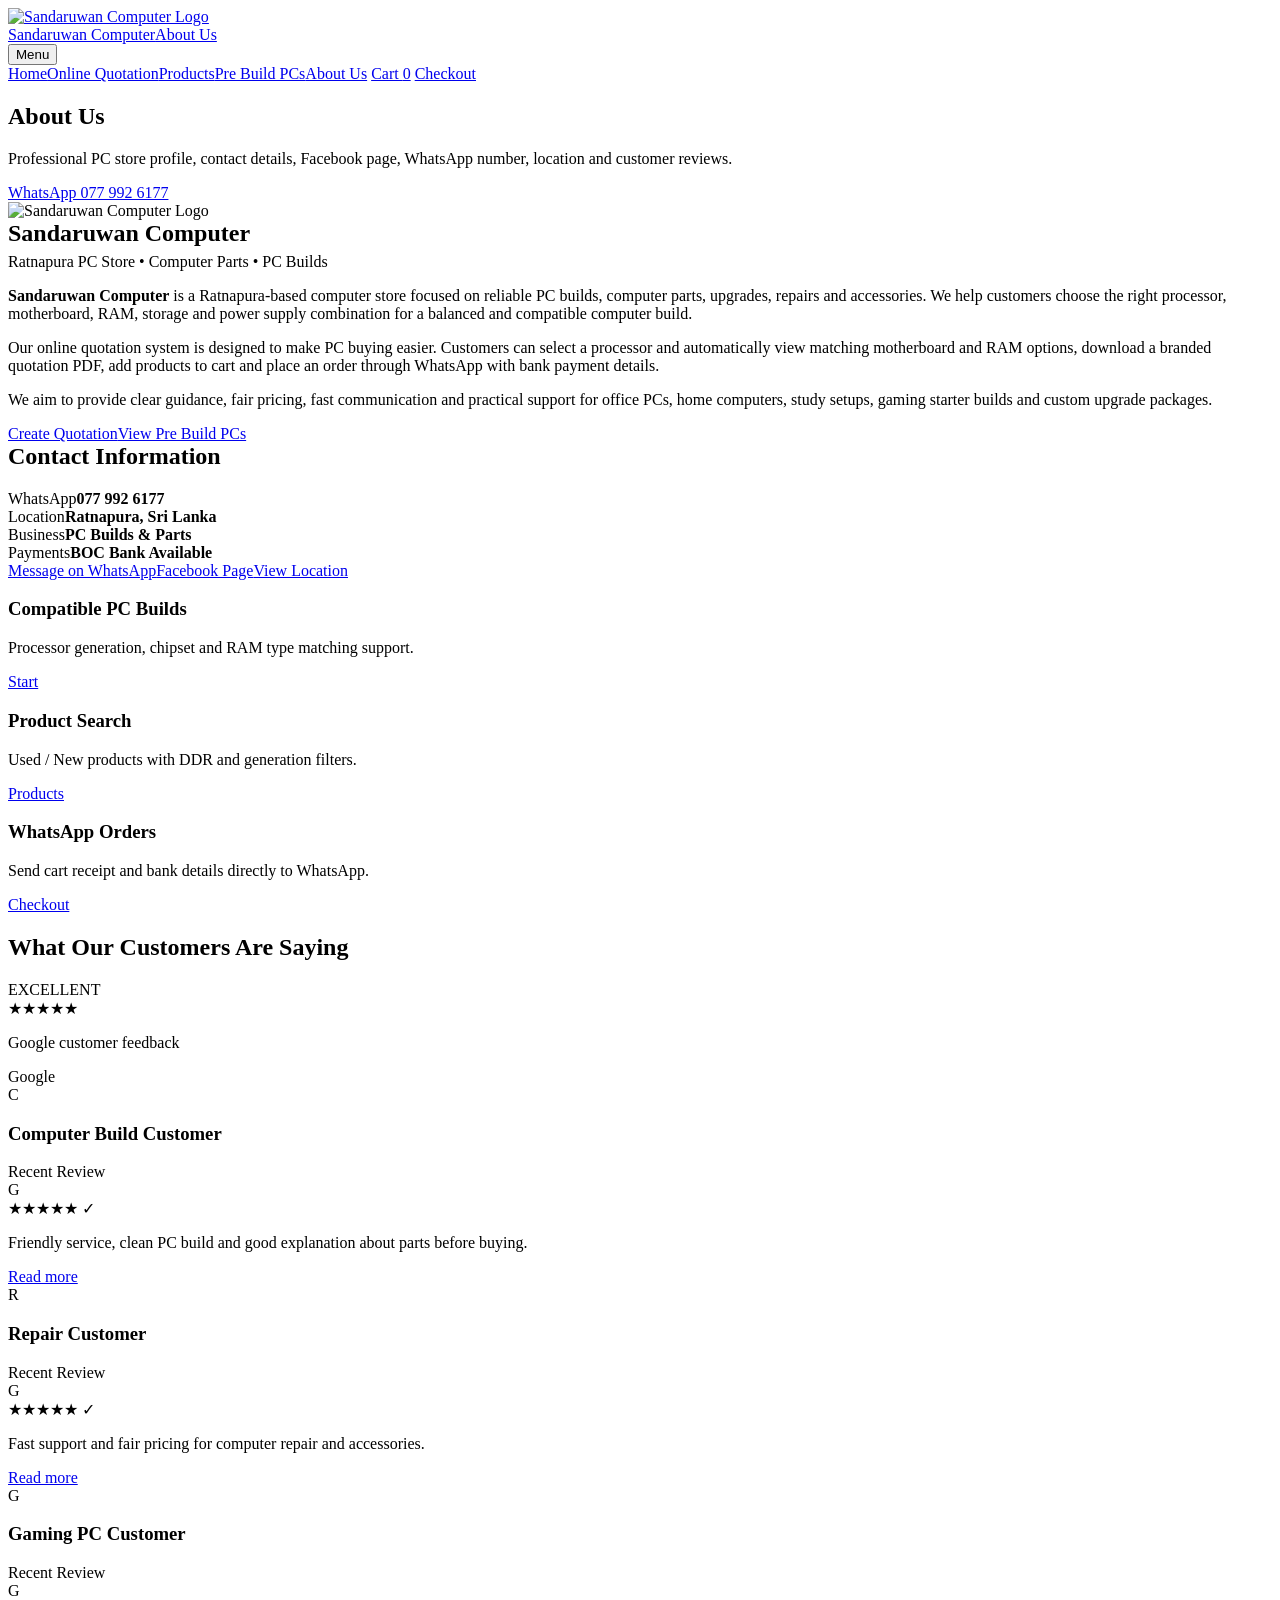
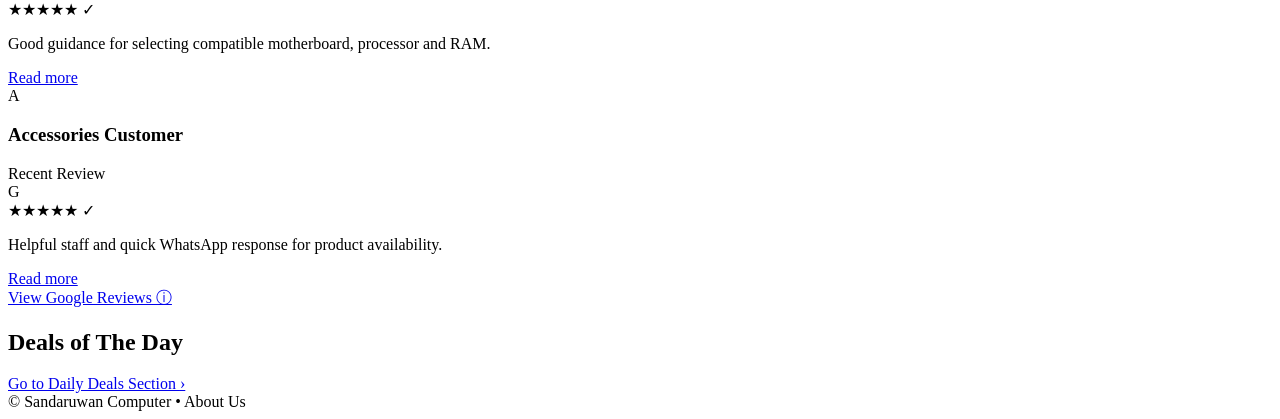
==== about.html @ b0e7aeb6 "Add files via upload" ====
<!doctype html>
<html lang="en"><head><meta charset="utf-8"><meta name="viewport" content="width=device-width, initial-scale=1"><title>About Us | Sandaruwan Computer</title><link rel="icon" href="assets/img/logo.jpg"><link rel="stylesheet" href="assets/css/style.css"></head>
<body data-page="about">
  <header class="navbar">
    <div class="container nav-wrap">
      <a class="brand" href="index.html" aria-label="Sandaruwan Computer Home">
        <img class="logo" src="assets/img/logo.jpg" alt="Sandaruwan Computer Logo">
        <div class="brand-title">Sandaruwan Computer<span>About Us</span></div>
      </a>
      <button class="btn btn-ghost btn-small mobile-menu" id="mobileMenuBtn">Menu</button>
      <nav class="nav-links" id="navLinks">
        <a href="index.html" class="">Home</a><a href="quotation.html" class="">Online Quotation</a><a href="products.html" class="">Products</a><a href="prebuild.html" class="">Pre Build PCs</a><a href="about.html" class="active">About Us</a>
        <a href="cart.html" class="cart-pill">Cart <span class="cart-count" data-cart-count>0</span></a>
        <a href="checkout.html" class="">Checkout</a>
      </nav>
    </div>
  </header>
  <main>
    <section class="page-hero"><div class="container page-title"><div><h1><span class="title-gradient">About Us</span></h1><p>Professional PC store profile, contact details, Facebook page, WhatsApp number, location and customer reviews.</p></div><a class="btn btn-whatsapp" href="https://wa.me/94779926177" target="_blank" rel="noopener">WhatsApp 077 992 6177</a></div></section>
    <section class="section"><div class="container about-layout">
      <div class="card"><div class="about-profile"><img src="assets/img/logo.jpg" alt="Sandaruwan Computer Logo"><div><h2 style="margin:0">Sandaruwan Computer</h2><p class="muted" style="margin:6px 0 0">Ratnapura PC Store • Computer Parts • PC Builds</p></div></div><div class="about-copy"><p><strong>Sandaruwan Computer</strong> is a Ratnapura-based computer store focused on reliable PC builds, computer parts, upgrades, repairs and accessories. We help customers choose the right processor, motherboard, RAM, storage and power supply combination for a balanced and compatible computer build.</p><p>Our online quotation system is designed to make PC buying easier. Customers can select a processor and automatically view matching motherboard and RAM options, download a branded quotation PDF, add products to cart and place an order through WhatsApp with bank payment details.</p><p>We aim to provide clear guidance, fair pricing, fast communication and practical support for office PCs, home computers, study setups, gaming starter builds and custom upgrade packages.</p></div><div class="action-row"><a class="btn btn-primary" href="quotation.html">Create Quotation</a><a class="btn btn-ghost" href="prebuild.html">View Pre Build PCs</a></div></div>
      <div class="card bank-card"><h2 style="margin-top:0">Contact Information</h2><div class="bank-list"><div class="bank-line"><span>WhatsApp</span><b>077 992 6177</b></div><div class="bank-line"><span>Location</span><b>Ratnapura, Sri Lanka</b></div><div class="bank-line"><span>Business</span><b>PC Builds & Parts</b></div><div class="bank-line"><span>Payments</span><b>BOC Bank Available</b></div></div><div class="action-row"><a class="btn btn-whatsapp" href="https://wa.me/94779926177" target="_blank" rel="noopener">Message on WhatsApp</a><a class="btn btn-ghost" data-config-link="facebookUrl" href="#">Facebook Page</a><a class="btn btn-ghost" data-config-link="locationUrl" href="#">View Location</a></div></div>
    </div></section>
    <section class="section-tight"><div class="container contact-grid"><div class="contact-card"><h3>Compatible PC Builds</h3><p>Processor generation, chipset and RAM type matching support.</p><a class="btn btn-small btn-primary" href="quotation.html">Start</a></div><div class="contact-card"><h3>Product Search</h3><p>Used / New products with DDR and generation filters.</p><a class="btn btn-small btn-ghost" href="products.html">Products</a></div><div class="contact-card"><h3>WhatsApp Orders</h3><p>Send cart receipt and bank details directly to WhatsApp.</p><a class="btn btn-small btn-whatsapp" href="checkout.html">Checkout</a></div></div></section>
    <section class="review-showcase" id="reviews">
      <div class="container">
        <div class="review-title-line"></div>
        <h2 class="review-title">What Our Customers Are Saying</h2>
        <div class="review-title-line"></div>
        <div class="google-review-widget">
          <div class="rating-summary">
            <div>
              <div class="rating-word">EXCELLENT</div>
              <div class="big-stars" aria-label="5 star rating">★★★★★</div>
              <p>Google customer feedback</p>
              <div class="google-logo"><span>G</span><span>o</span><span>o</span><span>g</span><span>l</span><span>e</span></div>
            </div>
          </div>
          <div class="review-track" id="reviewTrack">
            <article class="review-card"><div class="review-head"><div class="avatar">C</div><div><h3>Computer Build Customer</h3><span>Recent Review</span></div><div class="g-mark">G</div></div><div class="review-stars">★★★★★ <span>✓</span></div><p>Friendly service, clean PC build and good explanation about parts before buying.</p><a data-config-link="reviewUrl" href="#">Read more</a></article>
            <article class="review-card"><div class="review-head"><div class="avatar">R</div><div><h3>Repair Customer</h3><span>Recent Review</span></div><div class="g-mark">G</div></div><div class="review-stars">★★★★★ <span>✓</span></div><p>Fast support and fair pricing for computer repair and accessories.</p><a data-config-link="reviewUrl" href="#">Read more</a></article>
            <article class="review-card"><div class="review-head"><div class="avatar">G</div><div><h3>Gaming PC Customer</h3><span>Recent Review</span></div><div class="g-mark">G</div></div><div class="review-stars">★★★★★ <span>✓</span></div><p>Good guidance for selecting compatible motherboard, processor and RAM.</p><a data-config-link="reviewUrl" href="#">Read more</a></article>
            <article class="review-card"><div class="review-head"><div class="avatar">A</div><div><h3>Accessories Customer</h3><span>Recent Review</span></div><div class="g-mark">G</div></div><div class="review-stars">★★★★★ <span>✓</span></div><p>Helpful staff and quick WhatsApp response for product availability.</p><a data-config-link="reviewUrl" href="#">Read more</a></article>
          </div>
        </div>
        <div class="review-bottom-row"><a class="verified-badge" data-config-link="reviewUrl" href="#">View Google Reviews ⓘ</a></div>
        <div class="daily-deals-row"><h2>Deals of The Day</h2><a href="products.html">Go to Daily Deals Section <span>›</span></a></div>
      </div>
    </section>
  </main>
  <footer class="footer"><div class="container">© Sandaruwan Computer • About Us</div></footer>
  <div class="toast" id="toast"></div>
  <script src="assets/js/config.js"></script><script src="assets/js/app.js"></script>
</body></html>
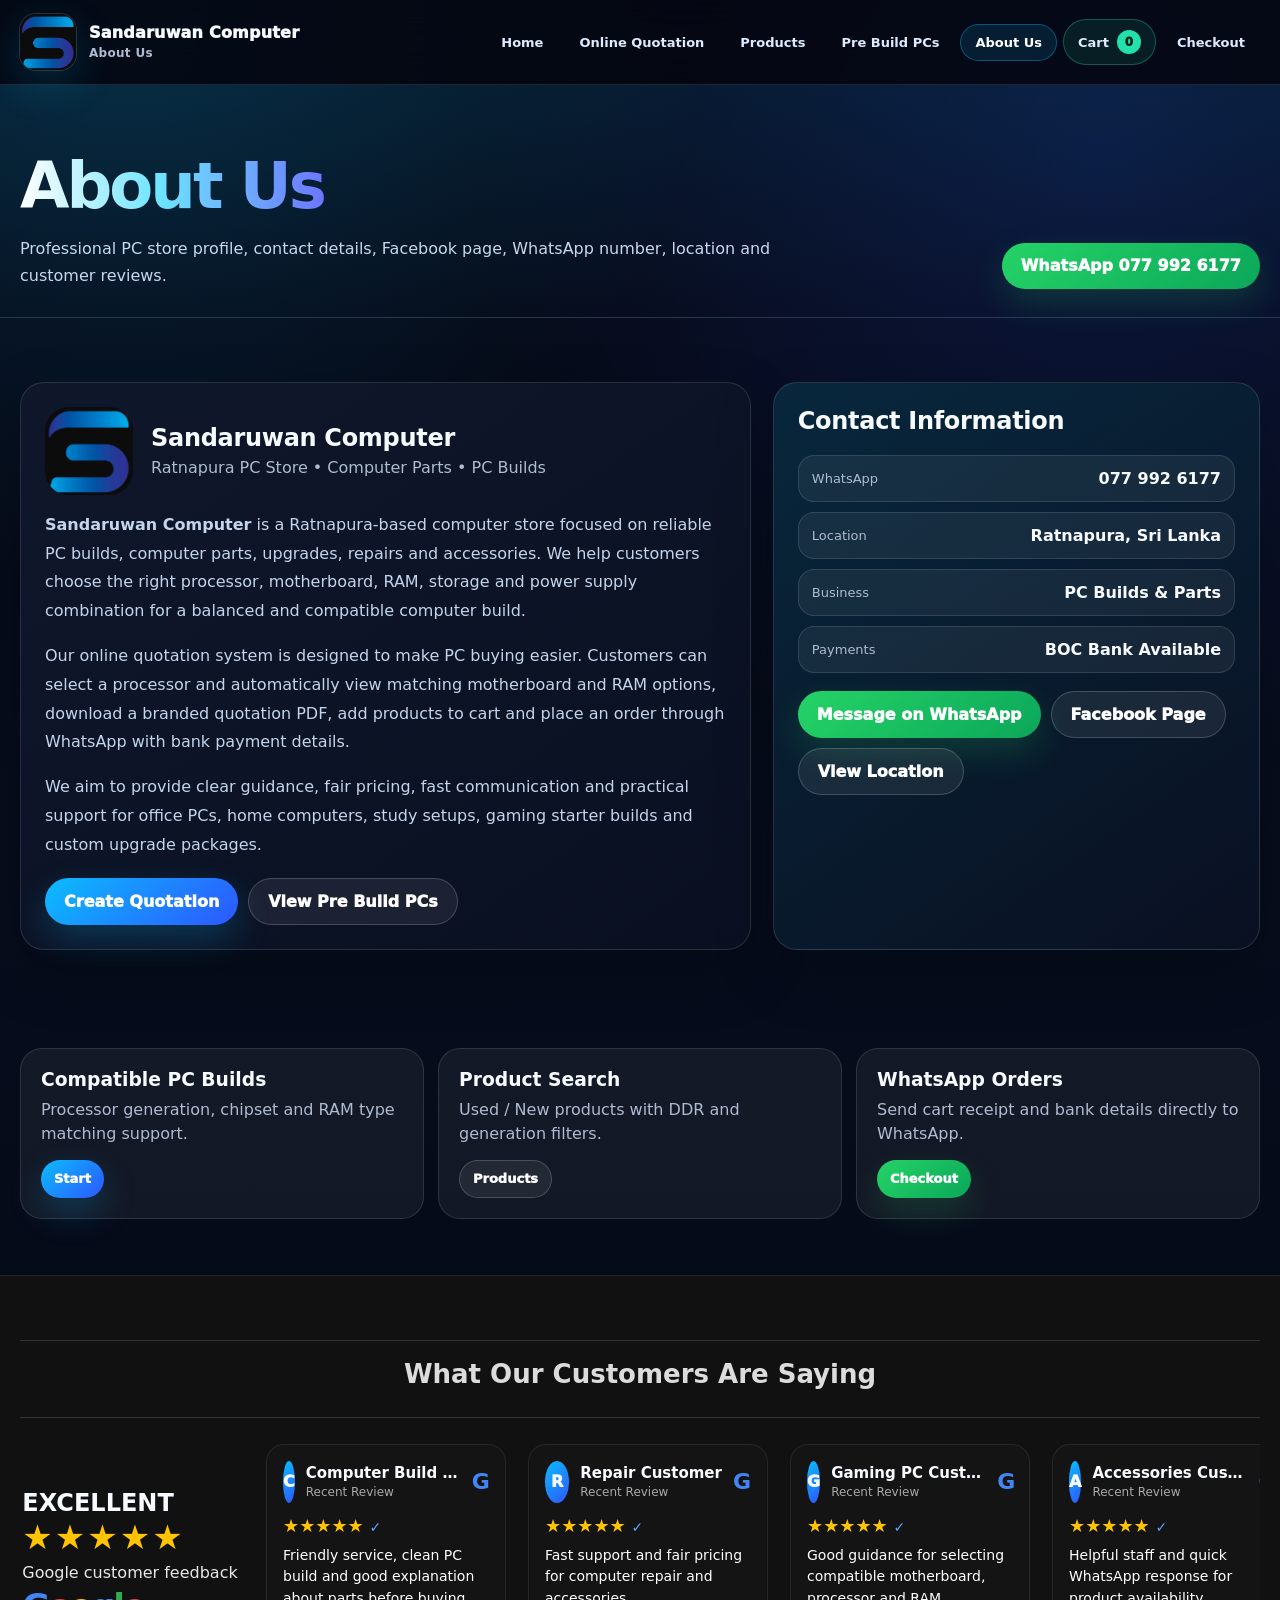
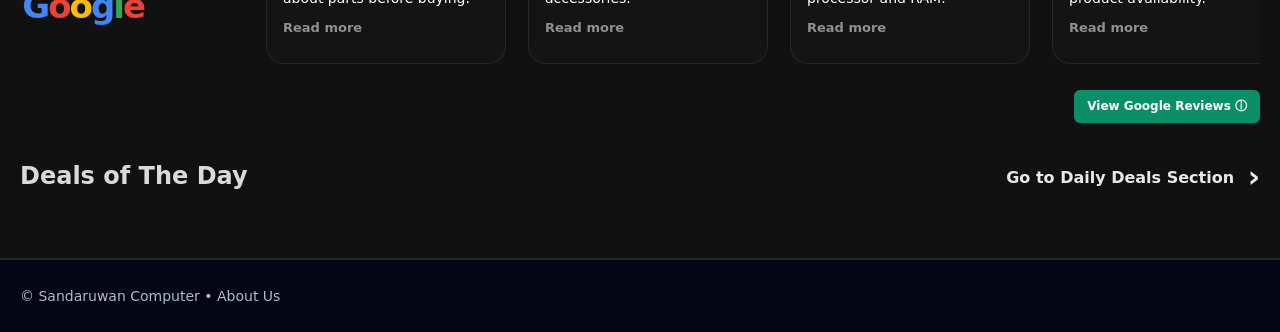
==== commit c3a8e7cc: "Add files via upload" ====
--- a/about.html
+++ b/about.html
@@ -50,5 +50,5 @@
   </main>
   <footer class="footer"><div class="container">© Sandaruwan Computer • About Us</div></footer>
   <div class="toast" id="toast"></div>
-  <script src="assets/js/config.js"></script><script src="assets/js/app.js"></script>
+  <script src="assets/js/config.js?v=22"></script><script src="assets/js/app.js?v=22"></script>
 </body></html>
--- a/assets/css/style.css
+++ b/assets/css/style.css
@@ -0,0 +1,431 @@
+:root{
+  --bg:#050814;
+  --bg2:#081125;
+  --panel:#10182c;
+  --panel2:#0e1c36;
+  --text:#f7fbff;
+  --muted:#aebbd0;
+  --soft:#dbeaff;
+  --line:rgba(255,255,255,.12);
+  --line2:rgba(255,255,255,.18);
+  --brand:#0bbcff;
+  --brand2:#2d57ff;
+  --brand3:#20e2aa;
+  --gold:#ffc83d;
+  --whatsapp:#25d366;
+  --danger:#ff5c78;
+  --radius:24px;
+  --shadow:0 24px 70px rgba(0,0,0,.42);
+}
+*{box-sizing:border-box}
+html{scroll-behavior:smooth}
+body{
+  margin:0;
+  font-family:Inter,ui-sans-serif,system-ui,-apple-system,BlinkMacSystemFont,"Segoe UI",Arial,sans-serif;
+  color:var(--text);
+  background:
+    radial-gradient(circle at 10% 0%,rgba(11,188,255,.14),transparent 26%),
+    radial-gradient(circle at 86% 8%,rgba(45,87,255,.16),transparent 30%),
+    linear-gradient(180deg,#050814 0%,#070d1d 45%,#040713 100%);
+  min-height:100vh;
+}
+a{color:inherit;text-decoration:none}
+button,input,select,textarea{font:inherit}
+img{display:block;max-width:100%}
+.container{width:min(1240px,calc(100% - 36px));margin-inline:auto}
+
+.navbar{
+  position:sticky;top:0;z-index:60;
+  background:rgba(5,8,18,.86);
+  backdrop-filter:blur(18px);
+  border-bottom:1px solid var(--line);
+}
+.nav-wrap{height:84px;display:flex;align-items:center;justify-content:space-between;gap:22px}
+.brand{display:flex;align-items:center;gap:13px;min-width:245px}
+.logo{width:56px;height:56px;object-fit:cover;border-radius:16px;box-shadow:0 0 0 1px rgba(255,255,255,.14),0 14px 42px rgba(11,188,255,.18)}
+.brand-title{font-weight:950;letter-spacing:.2px;line-height:1.05}
+.brand-title span{display:block;margin-top:5px;color:var(--muted);font-size:12px;font-weight:800;letter-spacing:.3px}
+.nav-links{display:flex;align-items:center;justify-content:flex-end;gap:6px;flex-wrap:wrap}
+.nav-links a{padding:10px 14px;border-radius:999px;font-size:13px;font-weight:900;color:#deebff;border:1px solid transparent;transition:.2s ease}
+.nav-links a:hover,.nav-links a.active{background:rgba(11,188,255,.12);border-color:rgba(11,188,255,.36);color:#fff}
+.cart-pill{display:inline-flex!important;align-items:center;gap:8px;background:rgba(32,226,170,.10)!important;border-color:rgba(32,226,170,.32)!important}
+.cart-count{display:inline-grid;place-items:center;min-width:24px;height:24px;padding:0 6px;border-radius:999px;background:var(--brand3);color:#052019;font-weight:950;font-size:12px}
+.mobile-menu{display:none!important}
+
+.btn{display:inline-flex;align-items:center;justify-content:center;gap:9px;min-height:46px;padding:13px 19px;border:0;border-radius:999px;color:#fff;font-weight:950;white-space:nowrap;cursor:pointer;transition:.18s ease}
+.btn:hover{transform:translateY(-1px)}
+.btn-primary{background:linear-gradient(135deg,var(--brand),var(--brand2));box-shadow:0 14px 34px rgba(11,188,255,.22)}
+.btn-ghost{background:rgba(255,255,255,.07);border:1px solid var(--line2)}
+.btn-whatsapp{background:linear-gradient(135deg,var(--whatsapp),#0ba75a);box-shadow:0 14px 34px rgba(37,211,102,.18)}
+.btn-danger{background:rgba(255,92,120,.14);border:1px solid rgba(255,92,120,.36);color:#ffe0e6}
+.btn-small{min-height:38px;padding:9px 13px;font-size:13px}
+
+.hero{padding:72px 0 48px;overflow:hidden;position:relative;background:linear-gradient(100deg,rgba(11,188,255,.09),rgba(45,87,255,.08) 45%,rgba(7,12,28,0) 70%)}
+.hero:before{content:"";position:absolute;right:-160px;bottom:-170px;width:520px;height:520px;border-radius:50%;background:rgba(11,188,255,.09);filter:blur(30px)}
+.hero-grid{position:relative;display:grid;grid-template-columns:minmax(0,1fr) 470px;gap:52px;align-items:center}
+.eyebrow{display:inline-flex;align-items:center;gap:8px;color:#ccf7ff;background:rgba(11,188,255,.10);border:1px solid rgba(11,188,255,.32);border-radius:999px;padding:9px 14px;font-weight:950;font-size:13px}
+.hero h1,.page-title h1{margin:20px 0 18px;font-size:clamp(44px,6.3vw,82px);line-height:.93;letter-spacing:-3px}
+.title-gradient{background:linear-gradient(90deg,#fff 0%,#6de4ff 46%,#6c76ff 100%);-webkit-background-clip:text;background-clip:text;color:transparent}
+.lead{max-width:690px;margin:0;color:#c6d7ee;font-size:17px;line-height:1.82}
+.hero-actions{display:flex;flex-wrap:wrap;gap:13px;margin-top:30px}
+
+.prebuild-showcase{display:block;position:relative;min-height:500px;border-radius:32px;padding:18px;overflow:hidden;background:linear-gradient(145deg,rgba(18,30,58,.88),rgba(8,13,30,.9));border:1px solid var(--line2);box-shadow:var(--shadow)}
+.prebuild-showcase:after{content:"";position:absolute;inset:0;background:radial-gradient(circle at 80% 15%,rgba(11,188,255,.18),transparent 36%);pointer-events:none}
+.prebuild-slide{position:absolute;inset:18px;opacity:0;transform:scale(.985);transition:opacity .45s ease,transform .45s ease;border-radius:26px;overflow:hidden;background:#0b1428;border:1px solid rgba(255,255,255,.13)}
+.prebuild-slide.active{opacity:1;transform:scale(1)}
+.prebuild-slide img{width:100%;height:100%;object-fit:cover;opacity:.9}
+.prebuild-caption{position:absolute;left:0;right:0;bottom:0;padding:28px;background:linear-gradient(180deg,transparent,rgba(2,6,16,.94));z-index:2}
+.prebuild-caption small{display:inline-flex;margin-bottom:8px;padding:6px 10px;border-radius:999px;background:rgba(11,188,255,.16);border:1px solid rgba(11,188,255,.36);color:#c9f7ff;font-weight:950;letter-spacing:.5px}
+.prebuild-caption h2{margin:0 0 7px;font-size:34px;letter-spacing:-1px}.prebuild-caption p{margin:0;color:#d5e7ff;line-height:1.55}
+.slide-dots{position:absolute;right:34px;bottom:28px;display:flex;gap:8px;z-index:5}.slide-dot{width:9px;height:9px;border-radius:50%;background:rgba(255,255,255,.36)}.slide-dot.active{width:30px;border-radius:999px;background:linear-gradient(90deg,var(--brand),#7ce9ff)}
+
+.wide-banner-section{padding:30px 0 18px}
+.wide-banner-carousel{position:relative;aspect-ratio:21/9;min-height:unset;width:100%;border-radius:30px;overflow:hidden;border:1px solid var(--line2);box-shadow:0 22px 64px rgba(0,0,0,.26);background:#081122}
+.wide-banner-slide{position:absolute;inset:0;opacity:0;transition:opacity .55s ease;display:block}.wide-banner-slide.active{opacity:1}
+.wide-banner-slide img{width:100%;height:100%;object-fit:cover;object-position:center}
+.wide-banner-actions{position:absolute;left:38px;bottom:32px;z-index:3;display:flex;gap:12px;flex-wrap:wrap}.wide-dots{left:auto;right:38px;bottom:34px}
+
+.section{padding:64px 0}.section-tight{padding:34px 0 56px}
+.page-hero{padding:52px 0 28px;background:linear-gradient(180deg,rgba(11,188,255,.08),transparent);border-bottom:1px solid var(--line)}
+.page-title{display:flex;align-items:flex-end;justify-content:space-between;gap:22px}.page-title h1{font-size:clamp(38px,5vw,64px)}.page-title p{max-width:780px;margin:0;color:#c7d8ee;line-height:1.7}
+.panel,.card{background:linear-gradient(145deg,rgba(16,24,44,.95),rgba(10,17,34,.94));border:1px solid var(--line);border-radius:var(--radius);box-shadow:0 22px 60px rgba(0,0,0,.22)}
+.card{padding:24px}.card h2,.card h3{letter-spacing:-.3px}.muted{color:var(--muted)}
+.section-head{display:flex;align-items:flex-end;justify-content:space-between;gap:20px;margin-bottom:26px}.section-head h2{font-size:clamp(30px,4vw,44px);margin:0 0 8px;letter-spacing:-1.2px}.section-head p{margin:0;color:var(--muted);line-height:1.7;max-width:650px}
+
+.toolbar{display:grid;grid-template-columns:1.45fr repeat(4,minmax(148px,1fr));gap:12px;background:rgba(255,255,255,.045);border:1px solid var(--line);border-radius:24px;padding:16px;margin-bottom:24px}
+.input,select,textarea{width:100%;border:1px solid var(--line2);background:#0c1428;color:#f7fbff;border-radius:16px;padding:13px 14px;outline:none}
+.input:focus,select:focus,textarea:focus{border-color:rgba(11,188,255,.62);box-shadow:0 0 0 4px rgba(11,188,255,.10)}
+label{display:block;margin-bottom:8px;color:#cbdcf4;font-size:13px;font-weight:900}.product-head-row{display:flex;align-items:center;justify-content:space-between;gap:14px;margin-bottom:18px}.result-count{color:var(--muted);font-weight:850}
+.product-grid,.prebuild-grid{display:grid;grid-template-columns:repeat(4,minmax(0,1fr));gap:18px}.prebuild-grid{grid-template-columns:repeat(3,minmax(0,1fr))}
+.product-card,.prebuild-card{padding:0;overflow:hidden}.product-img-wrap,.prebuild-img{height:188px;position:relative;background:#0c152a;overflow:hidden}.prebuild-img{height:240px}.product-img-wrap img,.prebuild-img img{width:100%;height:100%;object-fit:cover;opacity:.93}.product-img-wrap:after,.prebuild-img:after{content:"";position:absolute;inset:0;background:linear-gradient(180deg,transparent,rgba(0,0,0,.58))}.tag-row{position:absolute;left:12px;right:12px;bottom:12px;z-index:1;display:flex;gap:7px;flex-wrap:wrap}.tag{display:inline-flex;align-items:center;padding:6px 9px;border-radius:999px;background:rgba(255,255,255,.14);border:1px solid rgba(255,255,255,.2);backdrop-filter:blur(10px);font-size:11px;font-weight:950;color:#fff}.tag.new{background:rgba(32,226,170,.16);border-color:rgba(32,226,170,.38)}.tag.used{background:rgba(255,200,61,.16);border-color:rgba(255,200,61,.34)}
+.product-body,.prebuild-body{padding:18px}.product-body h3,.prebuild-body h3{margin:0 0 10px;font-size:18px}.meta{display:flex;gap:6px;flex-wrap:wrap}.meta span{display:inline-flex;padding:5px 8px;border-radius:999px;background:rgba(255,255,255,.07);border:1px solid var(--line);color:#bfd0e8;font-size:12px;font-weight:800}.price{margin:16px 0 5px;color:#fff;font-size:23px;font-weight:950}.stock{color:#a9b8d0;font-size:13px;font-weight:800}.product-actions{display:flex;gap:9px;flex-wrap:wrap;margin-top:16px}
+.spec-list{display:grid;gap:8px;margin:14px 0;color:#bfd0e8;font-size:14px}.spec-list span{display:flex;gap:8px;align-items:flex-start}.spec-list span:before{content:"✓";color:var(--brand3);font-weight:950}
+.quote-layout{display:grid;grid-template-columns:minmax(0,1.25fr) minmax(360px,.75fr);gap:22px;align-items:start}.checkout-layout{display:grid;grid-template-columns:minmax(0,.9fr) minmax(360px,1.1fr);gap:22px;align-items:start}.quote-form{display:grid;grid-template-columns:repeat(2,minmax(0,1fr));gap:14px}.field.wide{grid-column:1/-1}.compat-box{padding:15px;border-radius:18px;background:rgba(11,188,255,.09);border:1px solid rgba(11,188,255,.24);color:#d5ecff;line-height:1.55}.warn-box{background:rgba(255,200,61,.08);border-color:rgba(255,200,61,.25)}
+.table-wrap{overflow:auto;border:1px solid var(--line);border-radius:18px}table{width:100%;border-collapse:collapse;min-width:520px}th,td{text-align:left;padding:13px 14px;border-bottom:1px solid var(--line);vertical-align:top}th{color:#d6e8ff;background:rgba(255,255,255,.055);font-size:13px}tr:last-child td{border-bottom:0}.total-row{display:flex;align-items:center;justify-content:space-between;gap:15px;margin-top:18px;padding:18px;border-radius:20px;background:linear-gradient(90deg,rgba(11,188,255,.14),rgba(32,226,170,.10));border:1px solid var(--line2)}.total-row strong{font-size:25px}.action-row,.cart-actions{display:flex;gap:10px;flex-wrap:wrap;margin-top:18px}.cart-product{display:flex;align-items:center;gap:12px}.cart-product img{width:60px;height:60px;object-fit:cover;border-radius:14px;border:1px solid var(--line)}.qty-input{max-width:92px}.empty-state{text-align:center;padding:34px;color:var(--muted)}
+.bank-card{background:linear-gradient(145deg,rgba(8,41,62,.95),rgba(10,17,34,.95))}.bank-list{display:grid;gap:10px}.bank-line{display:flex;align-items:center;justify-content:space-between;gap:14px;padding:13px;border-radius:16px;background:rgba(255,255,255,.06);border:1px solid var(--line)}.bank-line span{color:var(--muted);font-size:13px}.receipt{white-space:pre-wrap;font-family:ui-monospace,SFMono-Regular,Menlo,Monaco,Consolas,monospace;background:#060a15;border:1px dashed rgba(255,255,255,.25);border-radius:16px;padding:16px;color:#dcecff;line-height:1.6}
+.review-showcase{padding:64px 0;background:#111;border-top:1px solid rgba(255,255,255,.08);border-bottom:1px solid rgba(255,255,255,.08)}.review-title{text-align:center;margin:0 0 28px;color:#dcdcdc;font-size:26px}.review-title-line{height:1px;background:rgba(255,255,255,.14);margin:0 0 18px}.review-title-line:last-of-type{margin:18px 0 28px}.google-review-widget{display:grid;grid-template-columns:220px minmax(0,1fr);gap:26px;align-items:center}.rating-summary{min-height:190px;display:grid;place-items:center}.rating-word{font-size:24px;font-weight:900}.big-stars{color:#ffc400;font-size:34px;letter-spacing:2px}.rating-summary p{margin:6px 0 4px;color:#e8e8e8}.google-logo{font-size:34px;font-weight:700;letter-spacing:-2px}.google-logo span:nth-child(1){color:#4285f4}.google-logo span:nth-child(2){color:#ea4335}.google-logo span:nth-child(3){color:#fbbc04}.google-logo span:nth-child(4){color:#4285f4}.google-logo span:nth-child(5){color:#34a853}.google-logo span:nth-child(6){color:#ea4335}.review-track{display:grid;grid-auto-flow:column;grid-auto-columns:minmax(240px,1fr);gap:22px;overflow-x:auto;padding:8px 6px 16px;scroll-snap-type:x mandatory}.review-track::-webkit-scrollbar{height:8px}.review-track::-webkit-scrollbar-thumb{background:rgba(255,255,255,.22);border-radius:99px}.review-card{scroll-snap-align:start;min-height:220px;background:#141414;border:1px solid rgba(255,255,255,.08);border-radius:18px;padding:16px}.review-head{display:flex;align-items:center;gap:11px}.avatar{width:42px;height:42px;border-radius:50%;display:grid;place-items:center;background:linear-gradient(135deg,var(--brand),var(--brand2));font-weight:950}.review-head h3{margin:0;font-size:15px;white-space:nowrap;overflow:hidden;text-overflow:ellipsis;max-width:155px}.review-head span{display:block;color:#a9a9a9;font-size:12px;margin-top:3px}.g-mark{margin-left:auto;font-size:22px;font-weight:900;color:#4285f4}.review-stars{margin:12px 0 9px;color:#ffc400;font-size:18px}.review-stars span{color:#58a6ff;font-size:14px}.review-card p{margin:0;color:#fff;line-height:1.55;font-size:14px}.review-card a{display:inline-block;margin-top:10px;color:#909090;font-weight:800;font-size:13px}.review-bottom-row{display:flex;justify-content:flex-end;margin-top:10px}.verified-badge{background:#0b8f68;color:#fff;border-radius:6px;padding:8px 13px;font-size:12px;font-weight:900}.daily-deals-row{display:flex;align-items:center;justify-content:space-between;gap:15px;margin-top:36px}.daily-deals-row h2{margin:0;color:#dadada;font-size:24px}.daily-deals-row a{color:#e9e9e9;font-weight:800}.daily-deals-row span{font-size:30px;vertical-align:-4px;margin-left:8px}
+.map-card{display:grid;grid-template-columns:minmax(0,.9fr) minmax(320px,1.1fr);gap:20px}.map-box{min-height:250px;display:grid;place-items:center;text-align:center;background:linear-gradient(135deg,rgba(11,188,255,.15),rgba(45,87,255,.10)),radial-gradient(circle at 70% 30%,rgba(32,226,170,.18),transparent 30%);border:1px solid var(--line2);border-radius:var(--radius);box-shadow:var(--shadow);font-size:24px;font-weight:950;line-height:1.4}
+.about-layout{display:grid;grid-template-columns:minmax(0,1.2fr) minmax(320px,.8fr);gap:22px}.about-profile{display:flex;gap:18px;align-items:center}.about-profile img{width:88px;height:88px;border-radius:24px;object-fit:cover}.about-copy{color:#c4d4ec;line-height:1.8}.contact-grid{display:grid;grid-template-columns:repeat(3,minmax(0,1fr));gap:14px}.contact-card{padding:20px;border-radius:22px;background:rgba(255,255,255,.055);border:1px solid var(--line)}.contact-card h3{margin:0 0 8px}.contact-card p{margin:0 0 14px;color:var(--muted);line-height:1.5}
+.footer{border-top:1px solid var(--line);padding:28px 0;color:var(--muted);font-size:14px}.toast{position:fixed;left:50%;bottom:26px;transform:translate(-50%,20px);opacity:0;pointer-events:none;background:#101b31;border:1px solid var(--line2);border-radius:999px;padding:12px 18px;color:#fff;box-shadow:var(--shadow);z-index:80;transition:.2s ease}.toast.show{opacity:1;transform:translate(-50%,0)}
+
+@media (max-width:1050px){
+  .hero-grid,.quote-layout,.checkout-layout,.map-card,.about-layout{grid-template-columns:1fr}.hero{padding-top:48px}.prebuild-showcase{min-height:430px}.toolbar{grid-template-columns:1fr 1fr}.product-grid,.prebuild-grid{grid-template-columns:repeat(2,minmax(0,1fr))}.google-review-widget{grid-template-columns:1fr}.rating-summary{place-items:start}.wide-banner-carousel{aspect-ratio:21/9}.nav-wrap{height:auto;min-height:82px;align-items:flex-start;padding:14px 0}.brand{padding-top:3px}.mobile-menu{display:inline-flex!important}.nav-links{display:none;position:absolute;left:18px;right:18px;top:82px;background:#071022;border:1px solid var(--line);border-radius:22px;padding:12px;box-shadow:var(--shadow)}.nav-links.open{display:flex}.nav-links a{flex:1 1 auto;text-align:center}}
+@media (max-width:680px){
+  .container{width:min(100% - 24px,1240px)}.hero h1,.page-title h1{letter-spacing:-1.5px}.hero-grid{gap:28px}.prebuild-showcase{min-height:360px}.wide-banner-carousel{aspect-ratio:16/9}.wide-banner-actions{left:16px;bottom:16px}.wide-dots{right:16px;bottom:22px}.quote-form,.toolbar,.product-grid,.prebuild-grid,.contact-grid{grid-template-columns:1fr}.page-title{align-items:flex-start;flex-direction:column}.product-img-wrap{height:210px}.prebuild-img{height:210px}.section{padding:42px 0}.google-review-widget{gap:12px}.review-track{grid-auto-columns:82%}.map-box{min-height:190px}.about-profile{align-items:flex-start}.daily-deals-row{align-items:flex-start;flex-direction:column}.hero-actions,.action-row,.cart-actions{width:100%}.hero-actions .btn,.action-row .btn,.cart-actions .btn{flex:1 1 auto}.brand{min-width:auto}.brand-title{font-size:14px}.logo{width:50px;height:50px}}
+/* Wide banner image sizing for 21:9 generated banners */
+@media (max-width:680px){
+  .wide-banner-slide img{object-fit:cover;object-position:center}
+}
+
+/* Product details popup + Product Manager updates */
+.product-card,.prebuild-card{cursor:pointer;transition:transform .18s ease,border-color .18s ease}.product-card:hover,.prebuild-card:hover{transform:translateY(-3px);border-color:rgba(11,188,255,.36)}
+body.modal-open{overflow:hidden}.product-modal{position:fixed;inset:0;z-index:200;display:none;align-items:center;justify-content:center;padding:24px}.product-modal.open{display:flex}.product-modal-backdrop{position:absolute;inset:0;background:rgba(0,0,0,.74);backdrop-filter:blur(12px)}.product-modal-card{position:relative;width:min(1040px,100%);max-height:min(88vh,820px);overflow:auto;border-radius:30px;background:linear-gradient(145deg,rgba(16,24,44,.98),rgba(7,13,28,.98));border:1px solid rgba(255,255,255,.18);box-shadow:0 38px 110px rgba(0,0,0,.6)}.product-modal-close{position:sticky;top:14px;float:right;margin:14px 14px 0 0;z-index:3;width:44px;height:44px;border-radius:50%;border:1px solid rgba(255,255,255,.18);background:rgba(255,255,255,.08);color:#fff;font-size:28px;line-height:1;cursor:pointer}.product-modal-grid{display:grid;grid-template-columns:minmax(320px,.92fr) minmax(0,1.08fr);gap:0;min-height:520px}.product-modal-image{background:radial-gradient(circle at 50% 20%,rgba(11,188,255,.18),transparent 42%),#071022;display:grid;place-items:center;padding:26px}.product-modal-image img{width:100%;height:100%;max-height:620px;object-fit:contain;border-radius:22px}.product-modal-info{padding:34px}.modal-tag-row{display:flex;flex-wrap:wrap;gap:8px;margin-bottom:15px}.product-modal-info h2{font-size:clamp(30px,4vw,52px);line-height:.98;letter-spacing:-1.8px;margin:0 0 16px}.product-modal-price{font-size:32px;font-weight:950;color:#fff;margin:0 0 14px;background:linear-gradient(90deg,#fff,#74e8ff);-webkit-background-clip:text;background-clip:text;color:transparent}.product-modal-description{color:#cbdcf4;line-height:1.75;margin:0 0 18px}.product-detail-list{display:grid;grid-template-columns:repeat(2,minmax(0,1fr));gap:10px;margin:18px 0}.product-detail-list div{padding:14px;border:1px solid rgba(255,255,255,.12);border-radius:18px;background:rgba(255,255,255,.055)}.product-detail-list span{display:block;color:var(--muted);font-size:12px;font-weight:900;margin-bottom:5px}.product-detail-list b{font-size:14px}.product-modal-order{margin-top:20px;padding:16px;border-radius:22px;background:rgba(11,188,255,.08);border:1px solid rgba(11,188,255,.22)}.modal-qty-row{display:flex;gap:12px;align-items:center}.modal-qty-row .input{max-width:120px}.modal-specs{margin-bottom:18px}.toolbar{grid-template-columns:1.35fr repeat(5,minmax(135px,1fr))}
+.admin-layout{display:grid;grid-template-columns:minmax(0,1.25fr) minmax(360px,.75fr);gap:22px;align-items:start}.admin-form-grid{display:grid;grid-template-columns:repeat(2,minmax(0,1fr));gap:14px;margin:14px 0 22px}.admin-form-grid .wide{grid-column:1/-1}.field-hint{margin:8px 0 0;color:var(--muted);font-size:12px;line-height:1.5}.check-field{display:flex;align-items:end}.check-field label{display:flex;gap:10px;align-items:center;margin:0;padding:14px;border:1px solid var(--line2);border-radius:16px;background:#0c1428;width:100%}.check-field input{width:18px;height:18px}.compat-help{padding:14px;border-radius:18px;background:rgba(11,188,255,.08);border:1px solid rgba(11,188,255,.24);color:#d5ecff;line-height:1.6;margin:12px 0 16px}.admin-actions{display:flex;gap:10px;flex-wrap:wrap;margin-top:18px}.admin-actions-vertical{display:grid}.admin-product-list{display:grid;gap:12px;margin-top:18px}.admin-product-item{display:grid;grid-template-columns:64px minmax(0,1fr) auto auto;gap:10px;align-items:center;padding:12px;border:1px solid var(--line);border-radius:18px;background:rgba(255,255,255,.045)}.admin-product-item img{width:64px;height:64px;object-fit:cover;border-radius:14px;background:#071225}.admin-product-item b{display:block;white-space:nowrap;overflow:hidden;text-overflow:ellipsis}.admin-product-item span{display:block;color:var(--muted);font-size:12px;margin-top:4px}
+@media (max-width:1050px){.product-modal-grid,.admin-layout{grid-template-columns:1fr}.toolbar{grid-template-columns:1fr 1fr}.product-detail-list{grid-template-columns:1fr 1fr}.product-modal-card{max-height:92vh}.product-modal-image{min-height:320px}.admin-product-item{grid-template-columns:56px minmax(0,1fr);}.admin-product-item .btn{width:100%}}
+@media (max-width:680px){.product-modal{padding:10px}.product-modal-card{border-radius:22px}.product-modal-grid{min-height:auto}.product-modal-image{min-height:260px;padding:14px}.product-modal-info{padding:22px}.product-detail-list,.admin-form-grid{grid-template-columns:1fr}.modal-qty-row{flex-direction:column;align-items:stretch}.modal-qty-row .input{max-width:100%}.toolbar{grid-template-columns:1fr}}
+
+/* V9 quotation quantities and motherboard RAM slot option */
+.select-qty-row{display:grid;grid-template-columns:minmax(0,1fr) 92px;gap:10px;align-items:center}.quote-qty-input{text-align:center}.quote-cable-grid{display:grid;grid-template-columns:repeat(2,minmax(0,1fr));gap:12px}.quote-cable-item{display:grid;grid-template-columns:auto minmax(0,1fr) 88px;align-items:center;gap:10px;padding:13px;border:1px solid var(--line2);border-radius:18px;background:rgba(255,255,255,.045)}.quote-cable-item input[type="checkbox"]{width:18px;height:18px}.quote-cable-item span{font-weight:850;color:#eef7ff}.slot-radio-grid{display:grid;grid-template-columns:repeat(2,minmax(0,1fr));gap:10px;margin-top:10px}.slot-radio{display:grid;grid-template-columns:auto minmax(0,1fr);grid-template-areas:"check title" "check price";gap:2px 10px;padding:13px;border:1px solid var(--line2);border-radius:18px;background:rgba(255,255,255,.05);cursor:pointer}.slot-radio input{grid-area:check;width:18px;height:18px;margin-top:3px}.slot-radio span{grid-area:title;color:#fff;font-weight:900}.slot-radio b{grid-area:price;color:var(--muted);font-size:12px}.slot-radio:has(input:checked){border-color:rgba(11,188,255,.65);box-shadow:0 0 0 3px rgba(11,188,255,.12);background:rgba(11,188,255,.1)}@media(max-width:680px){.select-qty-row,.quote-cable-grid,.slot-radio-grid{grid-template-columns:1fr}.quote-cable-item{grid-template-columns:auto minmax(0,1fr) 82px}}
+
+/* V12 mobile quotation responsive fix */
+html,body{max-width:100%;overflow-x:hidden}
+.container,.quote-layout,.checkout-layout,.page-title,.card,.panel,.table-wrap{min-width:0}
+.quote-layout > *, .checkout-layout > *{min-width:0;max-width:100%}
+.card{max-width:100%}
+.table-wrap{max-width:100%;overflow-x:auto;-webkit-overflow-scrolling:touch}
+.table-wrap table{width:100%}
+
+@media (max-width:680px){
+  .navbar{overflow:visible}
+  .nav-wrap{min-height:74px;padding:10px 0;align-items:center}
+  .brand{gap:10px;min-width:0;max-width:calc(100% - 112px)}
+  .logo{width:48px;height:48px;border-radius:14px;flex:0 0 auto}
+  .brand-title{font-size:17px;line-height:1.12;white-space:normal}
+  .brand-title span{font-size:13px;margin-top:3px}
+  .mobile-menu{flex:0 0 auto;padding:11px 18px}
+  .nav-links{left:12px;right:12px;top:74px;max-height:calc(100vh - 88px);overflow:auto}
+
+  .page-hero{padding:36px 0 26px}
+  .page-title{gap:18px}
+  .page-title h1{font-size:clamp(36px,11vw,48px);line-height:1.02;letter-spacing:-1px;margin:12px 0 14px}
+  .page-title p{max-width:100%;font-size:16px;line-height:1.65}
+  .page-title .btn{width:100%;justify-content:center}
+
+  .section{padding:30px 0}
+  .quote-layout{display:grid;grid-template-columns:minmax(0,1fr);gap:18px;width:100%}
+  .quote-layout .card{padding:18px;border-radius:22px;width:100%}
+  .quote-layout h2{font-size:clamp(26px,7vw,36px);line-height:1.1;word-break:normal}
+  .quote-form{grid-template-columns:minmax(0,1fr);gap:13px}
+  .field,.field.wide{min-width:0;grid-column:1/-1}
+  .input,select,textarea{min-width:0;width:100%;font-size:16px;border-radius:15px;padding:13px 14px}
+  .field-hint{font-size:12px;line-height:1.45}
+  .compat-box{font-size:14px;line-height:1.55;padding:13px;border-radius:16px}
+
+  .select-qty-row{grid-template-columns:minmax(0,1fr) 78px;gap:8px}
+  .quote-qty-input{padding-left:8px;padding-right:8px;text-align:center}
+  .quote-cable-grid{grid-template-columns:minmax(0,1fr);gap:10px}
+  .quote-cable-item{grid-template-columns:auto minmax(0,1fr) 74px;gap:8px;padding:12px;border-radius:16px}
+  .quote-cable-item span{font-size:14px}
+  .slot-radio-grid{grid-template-columns:minmax(0,1fr);gap:9px}
+
+  #quoteTable{min-width:520px}
+  th,td{padding:11px 12px;font-size:13px}
+  .total-row{padding:15px;align-items:flex-start;flex-direction:column;gap:8px}
+  .total-row strong{font-size:24px}
+  .action-row{display:grid;grid-template-columns:1fr;gap:10px;width:100%}
+  .action-row .btn{width:100%;justify-content:center}
+}
+
+@media (max-width:380px){
+  .container{width:calc(100% - 18px)}
+  .brand-title{font-size:15px}
+  .brand-title span{font-size:12px}
+  .logo{width:44px;height:44px}
+  .mobile-menu{padding:10px 14px}
+  .page-title h1{font-size:34px}
+  .quote-layout .card{padding:15px;border-radius:20px}
+  .select-qty-row{grid-template-columns:minmax(0,1fr) 70px}
+  .quote-cable-item{grid-template-columns:auto minmax(0,1fr);}
+  .quote-cable-item .quote-qty-input{grid-column:1/-1;width:100%;}
+}
+
+/* V13 product page mobile compact layout */
+@media (max-width:680px){
+  body[data-page="products"] .page-hero{padding:28px 0 18px}
+  body[data-page="products"] .page-title h1{font-size:38px;margin:8px 0 10px;line-height:1}
+  body[data-page="products"] .page-title p{font-size:14px;line-height:1.45}
+  body[data-page="products"] .page-title .btn{padding:11px 14px;font-size:13px;border-radius:14px}
+  body[data-page="products"] .section{padding:22px 0 34px}
+  body[data-page="products"] .toolbar{display:grid;grid-template-columns:1fr 1fr;gap:8px;padding:10px;border-radius:18px;margin-bottom:16px}
+  body[data-page="products"] .toolbar #productSearch{grid-column:1/-1}
+  body[data-page="products"] .toolbar .input,
+  body[data-page="products"] .toolbar select{font-size:13px;padding:10px 10px;border-radius:12px;min-height:40px}
+  body[data-page="products"] .product-head-row{margin-bottom:12px;align-items:flex-start}
+  body[data-page="products"] .product-head-row h2{font-size:22px;line-height:1.1}
+  body[data-page="products"] .result-count{font-size:12px;white-space:nowrap;margin-top:4px}
+  body[data-page="products"] .product-grid{grid-template-columns:repeat(2,minmax(0,1fr));gap:10px}
+  body[data-page="products"] .product-card{border-radius:16px;box-shadow:0 12px 28px rgba(0,0,0,.18)}
+  body[data-page="products"] .product-card:hover{transform:none}
+  body[data-page="products"] .product-img-wrap{height:118px}
+  body[data-page="products"] .tag-row{left:6px;right:6px;bottom:6px;gap:4px}
+  body[data-page="products"] .tag{font-size:9px;padding:3px 5px;line-height:1.1}
+  body[data-page="products"] .tag-row .tag:nth-child(n+4){display:none}
+  body[data-page="products"] .product-body{padding:10px}
+  body[data-page="products"] .product-body h3{font-size:13px;line-height:1.22;margin:0 0 7px;display:-webkit-box;-webkit-line-clamp:2;-webkit-box-orient:vertical;overflow:hidden;min-height:32px}
+  body[data-page="products"] .meta{gap:4px;max-height:24px;overflow:hidden}
+  body[data-page="products"] .meta span{font-size:9.5px;padding:3px 5px;line-height:1.1}
+  body[data-page="products"] .meta span:nth-child(n+3){display:none}
+  body[data-page="products"] .price{font-size:16px;margin:8px 0 3px;line-height:1.1}
+  body[data-page="products"] .stock{font-size:10.5px;line-height:1.35;display:-webkit-box;-webkit-line-clamp:2;-webkit-box-orient:vertical;overflow:hidden;min-height:28px}
+  body[data-page="products"] .product-actions{display:grid;grid-template-columns:1fr 1fr;gap:5px;margin-top:9px}
+  body[data-page="products"] .product-actions .btn{padding:8px 5px;font-size:10.5px;border-radius:11px;min-height:34px;white-space:nowrap;justify-content:center}
+  body[data-page="products"] .empty-state{grid-column:1/-1;padding:22px;font-size:14px}
+
+  body[data-page="products"] .product-modal{padding:8px}
+  body[data-page="products"] .product-modal-card{border-radius:18px;max-height:94vh}
+  body[data-page="products"] .product-modal-close{width:38px;height:38px;font-size:24px;margin:10px 10px 0 0}
+  body[data-page="products"] .product-modal-image{min-height:190px;padding:12px}
+  body[data-page="products"] .product-modal-image img{max-height:210px;border-radius:16px}
+  body[data-page="products"] .product-modal-info{padding:18px}
+  body[data-page="products"] .product-modal-info h2{font-size:28px;line-height:1.05;letter-spacing:-.8px}
+  body[data-page="products"] .product-modal-price{font-size:24px}
+  body[data-page="products"] .product-modal-description{font-size:14px;line-height:1.55}
+  body[data-page="products"] .product-detail-list div{padding:10px;border-radius:14px}
+  body[data-page="products"] .product-detail-list b{font-size:13px}
+}
+
+@media (max-width:380px){
+  body[data-page="products"] .container{width:calc(100% - 16px)}
+  body[data-page="products"] .product-grid{gap:8px}
+  body[data-page="products"] .product-img-wrap{height:106px}
+  body[data-page="products"] .product-body{padding:8px}
+  body[data-page="products"] .product-body h3{font-size:12px;min-height:30px}
+  body[data-page="products"] .price{font-size:15px}
+  body[data-page="products"] .stock{font-size:10px}
+  body[data-page="products"] .product-actions .btn{font-size:9.5px;padding:7px 4px}
+}
+
+/* V19 product popup image size fix - desktop + mobile */
+.modal-close{
+  position:sticky;
+  top:12px;
+  float:right;
+  margin:12px 12px 0 0;
+  z-index:5;
+  width:44px;
+  height:44px;
+  border-radius:50%;
+  border:1px solid rgba(255,255,255,.18);
+  background:rgba(255,255,255,.10);
+  color:#fff;
+  font-size:28px;
+  line-height:1;
+  cursor:pointer;
+  backdrop-filter:blur(10px);
+}
+.modal-close:hover{background:rgba(11,188,255,.18)}
+
+.modal-product-view{
+  display:grid;
+  grid-template-columns:minmax(260px,360px) minmax(0,1fr);
+  gap:26px;
+  align-items:start;
+  padding:28px;
+  clear:both;
+}
+
+.modal-product-view > div:first-child:not(:last-child){
+  width:100%;
+  min-height:320px;
+  max-height:420px;
+  display:grid;
+  place-items:center;
+  padding:18px;
+  overflow:hidden;
+  border-radius:24px;
+  background:radial-gradient(circle at 50% 20%,rgba(11,188,255,.18),transparent 44%),#071022;
+  border:1px solid rgba(255,255,255,.12);
+}
+
+.modal-product-img{
+  display:block;
+  width:auto;
+  height:auto;
+  max-width:100%;
+  max-height:360px;
+  object-fit:contain;
+  border-radius:18px;
+  margin-inline:auto;
+}
+
+#prebuildModal .modal-product-view > .modal-product-img{
+  width:100%;
+  max-width:360px;
+  height:320px;
+  max-height:360px;
+  object-fit:contain;
+  padding:18px;
+  border-radius:24px;
+  background:radial-gradient(circle at 50% 20%,rgba(11,188,255,.18),transparent 44%),#071022;
+  border:1px solid rgba(255,255,255,.12);
+}
+
+.modal-product-view h2{
+  margin:10px 0 12px;
+  font-size:clamp(28px,3.4vw,46px);
+  line-height:1.02;
+  letter-spacing:-1.2px;
+  word-break:break-word;
+}
+.modal-product-view .modal-price{
+  font-size:30px;
+  font-weight:950;
+  margin:10px 0 14px;
+  background:linear-gradient(90deg,#fff,#74e8ff);
+  -webkit-background-clip:text;
+  background-clip:text;
+  color:transparent;
+}
+.modal-tags{display:flex;flex-wrap:wrap;gap:7px;margin:14px 0}
+.modal-info-grid{
+  display:grid;
+  grid-template-columns:repeat(2,minmax(0,1fr));
+  gap:10px;
+  margin:14px 0;
+}
+.modal-info-grid > div{
+  padding:12px;
+  border-radius:16px;
+  border:1px solid rgba(255,255,255,.12);
+  background:rgba(255,255,255,.055);
+}
+.modal-info-grid b{display:block;margin-bottom:5px;color:#fff}
+.modal-info-grid span{color:var(--muted);font-size:13px}
+.modal-field{margin:14px 0}
+.modal-cart-row{display:flex;gap:10px;align-items:center;margin-top:16px;flex-wrap:wrap}
+.modal-cart-row .qty-input{max-width:110px}
+
+@media (max-width:760px){
+  .product-modal{
+    padding:8px;
+    align-items:flex-start;
+    overflow:auto;
+  }
+  .product-modal-card{
+    width:100%;
+    max-height:calc(100dvh - 16px);
+    border-radius:18px;
+  }
+  .modal-close{
+    width:38px;
+    height:38px;
+    margin:8px 8px 0 0;
+    font-size:24px;
+  }
+  .modal-product-view{
+    grid-template-columns:1fr;
+    gap:14px;
+    padding:14px;
+  }
+  .modal-product-view > div:first-child:not(:last-child){
+    min-height:0;
+    height:210px;
+    max-height:210px;
+    padding:10px;
+    border-radius:16px;
+  }
+  .modal-product-img{
+    width:auto;
+    max-width:100%;
+    max-height:190px;
+    object-fit:contain;
+    border-radius:14px;
+  }
+  #prebuildModal .modal-product-view > .modal-product-img{
+    max-width:100%;
+    width:100%;
+    height:210px;
+    max-height:210px;
+    padding:10px;
+    border-radius:16px;
+  }
+  .modal-product-view h2{
+    font-size:25px;
+    line-height:1.08;
+    letter-spacing:-.7px;
+    margin:8px 0 10px;
+  }
+  .modal-product-view .modal-price{font-size:23px;margin:8px 0 10px}
+  .modal-info-grid{grid-template-columns:1fr 1fr;gap:8px}
+  .modal-info-grid > div{padding:10px;border-radius:13px}
+  .modal-tags .tag{font-size:10px;padding:4px 6px}
+  .modal-cart-row{display:grid;grid-template-columns:86px minmax(0,1fr);gap:8px}
+  .modal-cart-row .qty-input{max-width:100%;min-height:42px}
+  .modal-cart-row .btn{min-height:42px;padding:10px 12px}
+}
+
+@media (max-width:380px){
+  .modal-product-view{padding:12px;gap:12px}
+  .modal-product-view > div:first-child:not(:last-child){height:180px;max-height:180px}
+  .modal-product-img{max-height:160px}
+  #prebuildModal .modal-product-view > .modal-product-img{height:180px;max-height:180px}
+  .modal-product-view h2{font-size:22px}
+  .modal-product-view .modal-price{font-size:21px}
+  .modal-info-grid{grid-template-columns:1fr}
+}
+
+/* V20 popup reliability fix */
+.product-modal.open{
+  display:flex !important;
+  opacity:1 !important;
+  visibility:visible !important;
+  pointer-events:auto !important;
+  z-index:99999 !important;
+}
+.product-modal:not(.open){
+  display:none !important;
+}
+.product-modal-card{z-index:2}
+.product-modal-backdrop{z-index:1}
+.product-card,.prebuild-card{cursor:pointer}
+[data-view-product],[data-view-prebuild]{cursor:pointer}
